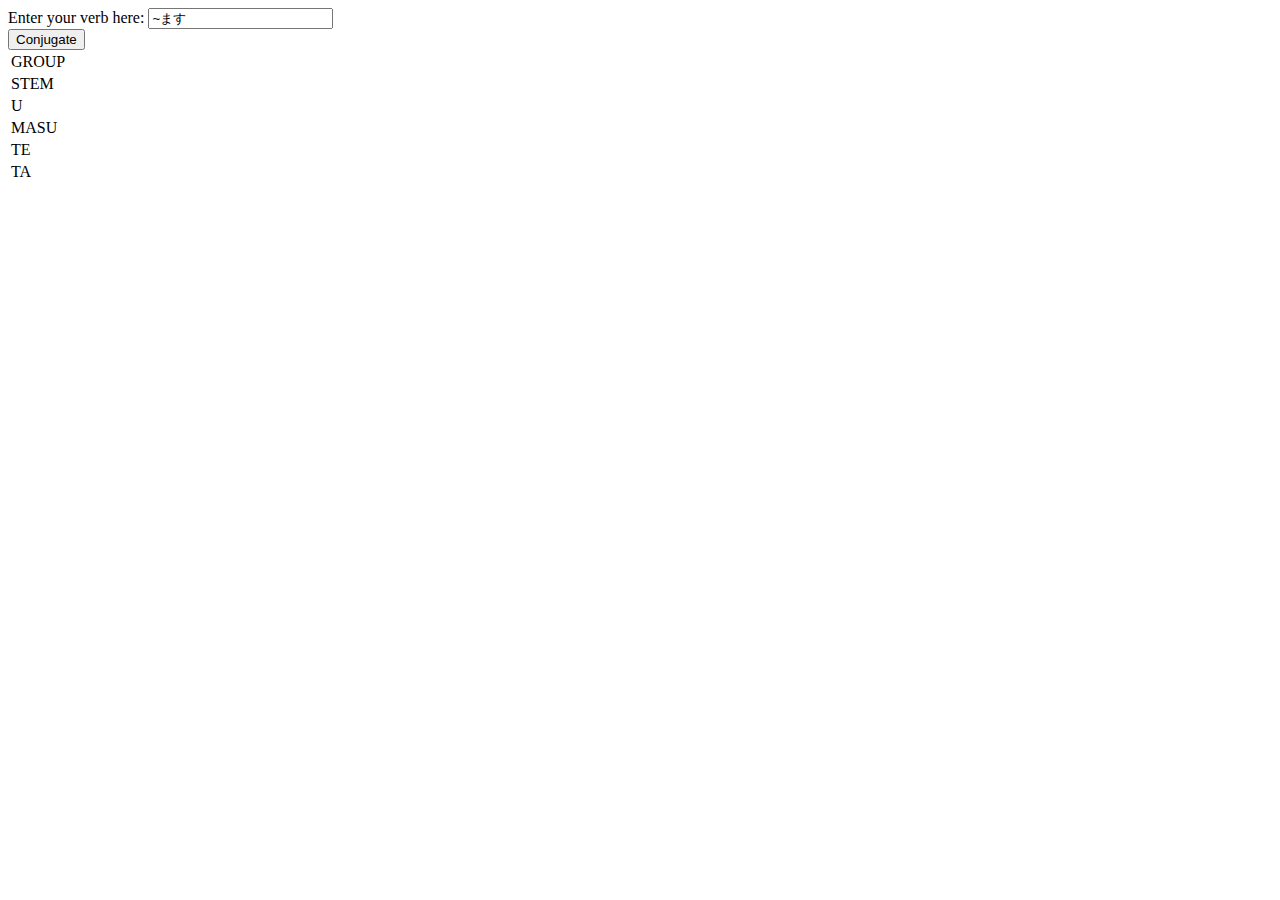
==== index.html @ f7c995e0 "rewrite" ====
<!DOCTYPE html>
<html>

<head>
    <meta charset="UTF-8">
    <script src="http://ajax.googleapis.com/ajax/libs/jquery/1.11.1/jquery.min.js"></script>
    <script type="text/javascript" src="script.js"></script>
    <title>Result</title>
</head>

<body>
    <form>
        Enter your verb here:
        <input type="text" id="enter" value="~ます"></input>
        <br>
        <input type="button" id="submit" value="Conjugate"></input>
    </form>
    <table>
        <tr>
            <td>GROUP</td>
            <td id="group"></td>
        </tr>
        <tr>
            <td>STEM</td>
            <td id="stem"></td>
        </tr>
        <tr>
            <td>U</td>
            <td id="u"></td>
        </tr>
        <tr>
            <td>MASU</td>
            <td id="masu"></td>
        </tr>
        <td>TE</td>
        <td id="te"></td>
        <tr>
            <td>TA</td>
            <td id="ta"></td>
        </tr>
    </table>
</body>

</html>
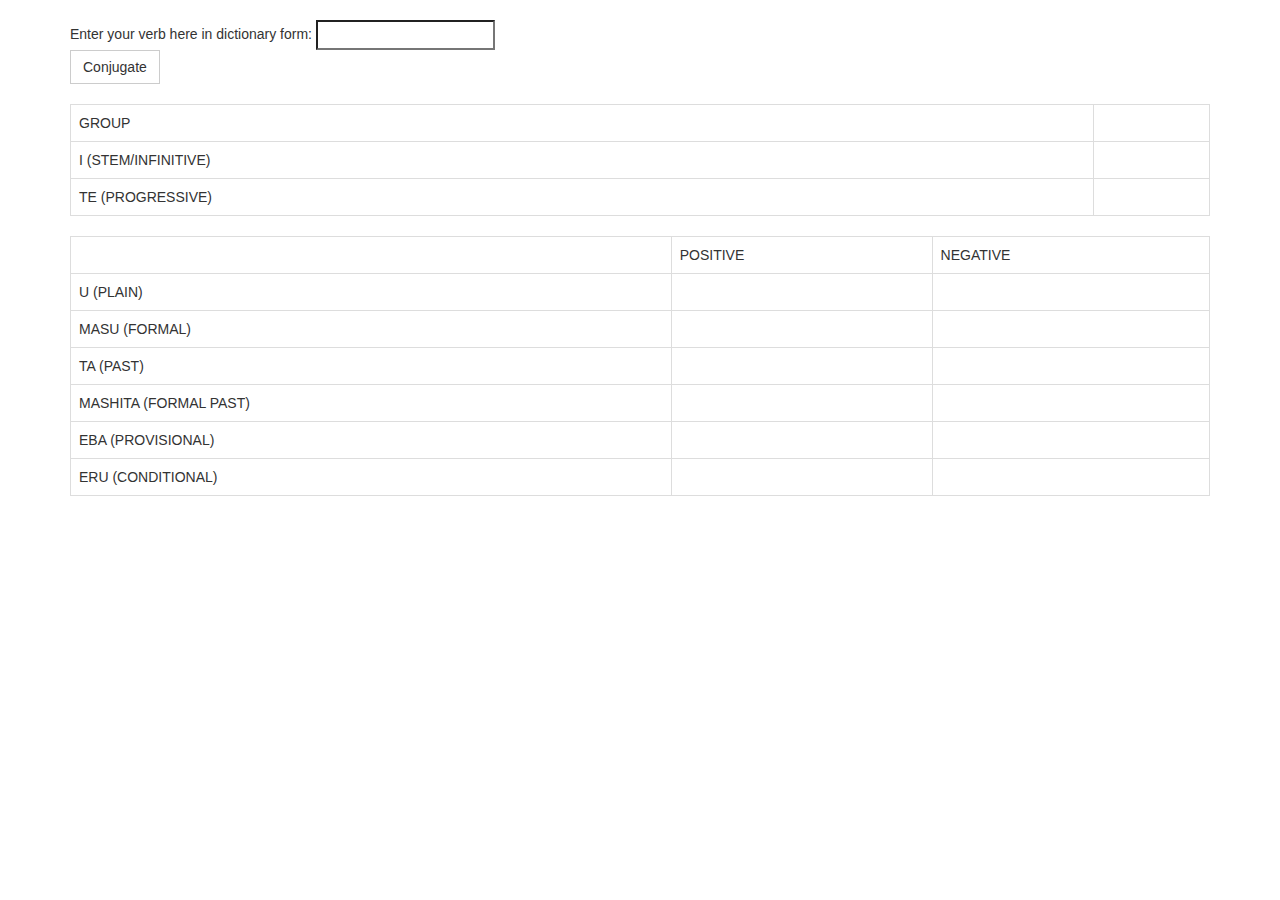
==== commit ed5a0b63: "bootstrap and column changes" ====
--- a/index.html
+++ b/index.html
@@ -3,42 +3,108 @@
 
 <head>
     <meta charset="UTF-8">
-    <script src="http://ajax.googleapis.com/ajax/libs/jquery/1.11.1/jquery.min.js"></script>
-    <script type="text/javascript" src="script.js"></script>
-    <title>Result</title>
+    <meta name="viewport" content="width=device-width, initial-scale=1">
+    <link rel="stylesheet" href="css/bootstrap.min.css" />
+    <link rel="stylesheet" href="css/bootstrap-flat.min.css" />
+    <link rel="stylesheet" href="css/bootstrap-flat-extras.min.css" />
+    <link rel="stylesheet" href="style.css" />
+    <title>Japanese Verb Conjugator</title>
 </head>
 
 <body>
-    <form>
-        Enter your verb here:
-        <input type="text" id="enter" value="~ます"></input>
-        <br>
-        <input type="button" id="submit" value="Conjugate"></input>
-    </form>
-    <table>
-        <tr>
-            <td>GROUP</td>
-            <td id="group"></td>
-        </tr>
-        <tr>
-            <td>STEM</td>
-            <td id="stem"></td>
-        </tr>
-        <tr>
-            <td>U</td>
-            <td id="u"></td>
-        </tr>
-        <tr>
-            <td>MASU</td>
-            <td id="masu"></td>
-        </tr>
-        <td>TE</td>
-        <td id="te"></td>
-        <tr>
-            <td>TA</td>
-            <td id="ta"></td>
-        </tr>
-    </table>
+
+    <div class="container">
+        <br/>
+        <form>
+            Enter your verb here in dictionary form:
+            <input type="text" class="input-sm" id="enter"></input>
+            <br/>
+            <input type="button" class="btn btn-default" id="submit" value="Conjugate"></input>
+        </form>
+        <br/>
+        <table class="table table-bordered" border="1px">
+            <tr>
+                <td colspan="2">GROUP</td>
+                <td colspan="2"><span id="group"></span>
+                </td>
+            </tr>
+            <tr>
+                <td colspan="2">I (STEM/INFINITIVE)</td>
+                <td colspan="2"><span id="i"></span>
+                </td>
+            </tr>
+            <tr>
+                <td colspan="2">TE (PROGRESSIVE)</td>
+                <td colspan="2"><span id="te"></span>
+                </td>
+            </tr>
+        </table>
+
+        <table class="table table-bordered" border="1px">
+
+
+            <tr>
+                <td></td>
+                <td>POSITIVE</td>
+                <td>NEGATIVE</td>
+            </tr>
+
+
+            <tr>
+                <td>U (PLAIN)</td>
+                <td><span id="u"></span>
+                </td>
+                <td><span id="nai"></span>
+                </td>
+            </tr>
+
+            <tr>
+                <td>MASU (FORMAL)</td>
+                <td><span id="masu"></span>
+                </td>
+                <td><span id="masen"></span>
+                </td>
+            </tr>
+
+            <tr>
+                <td>TA (PAST)</td>
+                <td><span id="ta"></span> 
+                </td>
+                <td colspan="2"><span id="nakatta"></span>
+                </td>
+            </tr>
+
+            <tr>
+                <td>MASHITA (FORMAL PAST)</td>
+                <td><span id="mashita"></span> 
+                </td>
+                <td colspan="2"><span id="masendeshita"></span>
+                </td>
+            </tr>
+
+
+            <tr>
+                <td>EBA (PROVISIONAL)</td>
+                <td><span id="eba"></span>
+                </td>
+                <td><span id="nakereba"></span>
+                </td>
+            </tr>
+
+            <tr>
+                <td>ERU (CONDITIONAL)</td>
+                <td><span id="eru"></span>
+                </td>
+                <td><span id="erunai"></span>
+                </td>
+            </tr>
+        </table>
+    </div>
+
+    <script data-main="scripts/main" src="scripts/require.js"></script>
+    <script type="text/javascript" src="scripts/jquery-2.1.1.min.js"></script>
+    <script src="js/bootstrap.js"></script>
+
 </body>
 
 </html>--- a/style.css
+++ b/style.css
@@ -0,0 +1,3 @@
+:lang(ja) {
+    font-family: "Hiragino Kaku Gothic Pro", "Meiryo UI", "ヒラギノ角ゴ Pro W3", "メイリオ", "Osaka", "MS PGothic", "ＭＳ Ｐゴシック", sans-serif;
+}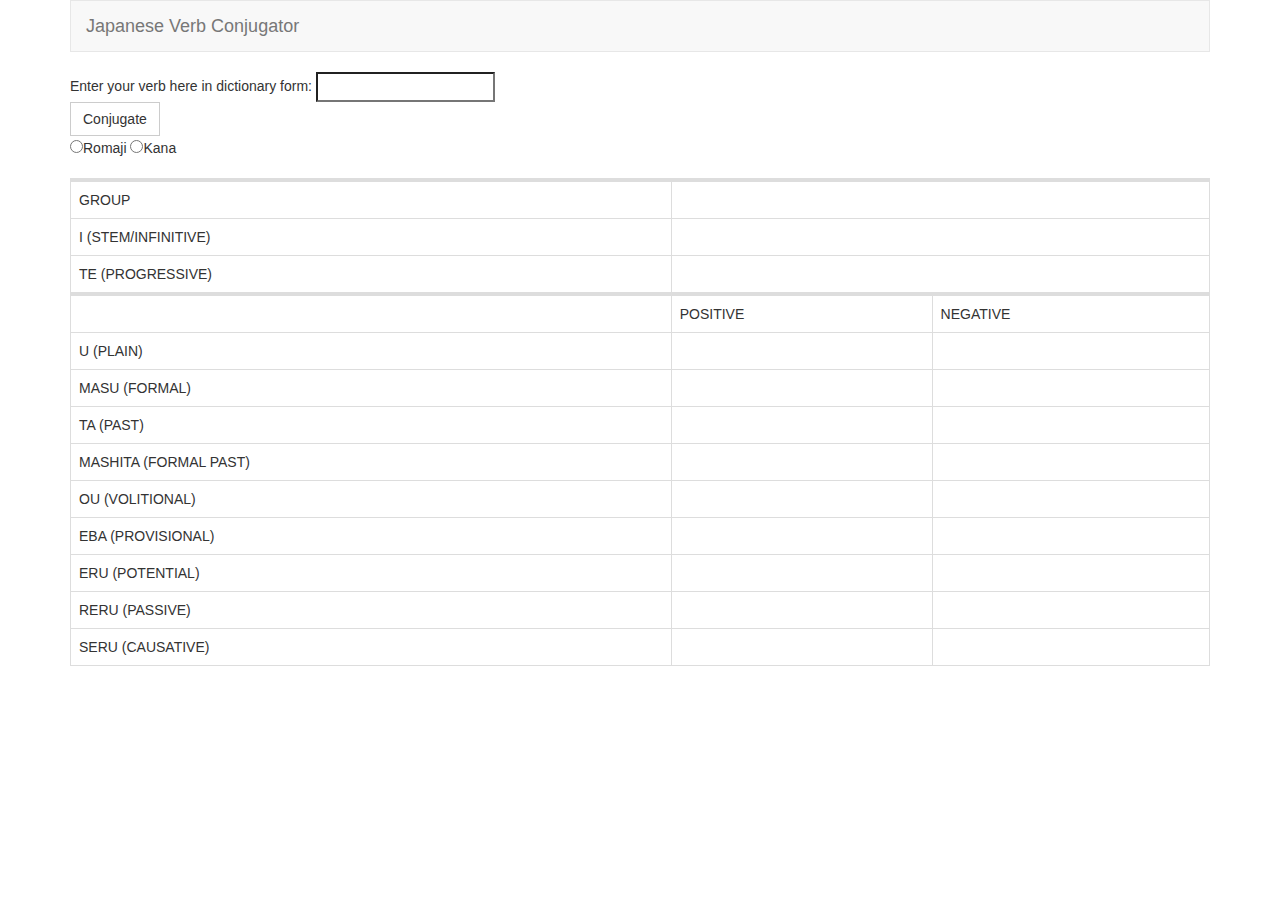
==== commit d366ee87: "new conjugate" ====
--- a/index.html
+++ b/index.html
@@ -7,43 +7,59 @@
     <link rel="stylesheet" href="css/bootstrap.min.css" />
     <link rel="stylesheet" href="css/bootstrap-flat.min.css" />
     <link rel="stylesheet" href="css/bootstrap-flat-extras.min.css" />
-    <link rel="stylesheet" href="style.css" />
+    <link rel="stylesheet" href="css/style.css" />
     <title>Japanese Verb Conjugator</title>
 </head>
 
 <body>
 
     <div class="container">
-        <br/>
+        <!-- Static navbar -->
+        <div class="navbar navbar-default" role="navigation">
+            <div class="container-fluid">
+                <div class="navbar-header">
+                    <button type="button" class="navbar-toggle" data-toggle="collapse" data-target=".navbar-collapse">
+                        <span class="sr-only">Toggle navigation</span>
+                        <span class="icon-bar"></span>
+                        <span class="icon-bar"></span>
+                        <span class="icon-bar"></span>
+                    </button>
+                    <a class="navbar-brand" href="#">Japanese Verb Conjugator</a>
+                </div>
+            </div>
+            <!--/.container-fluid -->
+        </div>
+
         <form>
             Enter your verb here in dictionary form:
             <input type="text" class="input-sm" id="enter"></input>
             <br/>
             <input type="button" class="btn btn-default" id="submit" value="Conjugate"></input>
+            <br/>
+            <input type="radio" value="male">Romaji
+            <input type="radio" value="female">Kana
         </form>
+
+
         <br/>
-        <table class="table table-bordered" border="1px">
-            <tr>
-                <td colspan="2">GROUP</td>
+        <table class="table table-bordered" wid border="1px">
+            <tr class="top">
+                <td colspan="1">GROUP</td>
                 <td colspan="2"><span id="group"></span>
                 </td>
             </tr>
             <tr>
-                <td colspan="2">I (STEM/INFINITIVE)</td>
+                <td colspan="1">I (STEM/INFINITIVE)</td>
                 <td colspan="2"><span id="i"></span>
                 </td>
             </tr>
             <tr>
-                <td colspan="2">TE (PROGRESSIVE)</td>
+                <td colspan="1">TE (PROGRESSIVE)</td>
                 <td colspan="2"><span id="te"></span>
                 </td>
             </tr>
-        </table>
 
-        <table class="table table-bordered" border="1px">
-
-
-            <tr>
+            <tr class="top">
                 <td></td>
                 <td>POSITIVE</td>
                 <td>NEGATIVE</td>
@@ -70,7 +86,7 @@
                 <td>TA (PAST)</td>
                 <td><span id="ta"></span> 
                 </td>
-                <td colspan="2"><span id="nakatta"></span>
+                <td><span id="nakatta"></span>
                 </td>
             </tr>
 
@@ -78,10 +94,17 @@
                 <td>MASHITA (FORMAL PAST)</td>
                 <td><span id="mashita"></span> 
                 </td>
-                <td colspan="2"><span id="masendeshita"></span>
+                <td><span id="masendeshita"></span>
                 </td>
             </tr>
 
+            <tr>
+                <td>OU (VOLITIONAL)</td>
+                <td><span id="ou"></span>
+                </td>
+                <td><span id="naidarou"></span>
+                </td>
+            </tr>
 
             <tr>
                 <td>EBA (PROVISIONAL)</td>
@@ -92,17 +115,36 @@
             </tr>
 
             <tr>
-                <td>ERU (CONDITIONAL)</td>
+                <td>ERU (POTENTIAL)</td>
                 <td><span id="eru"></span>
                 </td>
                 <td><span id="erunai"></span>
                 </td>
             </tr>
+
+            <tr>
+                <td>RERU (PASSIVE)</td>
+                <td><span id="reru"></span>
+                </td>
+                <td><span id="rerunai"></span>
+                </td>
+            </tr>
+
+            <tr>
+                <td>SERU (CAUSATIVE)</td>
+                <td><span id="seru"></span>
+                </td>
+                <td><span id="serunai"></span>
+                </td>
+            </tr>
+
+
+
         </table>
     </div>
 
-    <script data-main="scripts/main" src="scripts/require.js"></script>
-    <script type="text/javascript" src="scripts/jquery-2.1.1.min.js"></script>
+    <script data-main="js/main" src="js/require.js"></script>
+    <script src="js/jquery-2.1.1.min.js"></script>
     <script src="js/bootstrap.js"></script>
 
 </body>
--- a/css/style.css
+++ b/css/style.css
@@ -0,0 +1,12 @@
+:lang(ja) {
+    font-family: "Hiragino Kaku Gothic Pro", "Meiryo UI", "ヒラギノ角ゴ Pro W3", "メイリオ", "Osaka", "MS PGothic", "ＭＳ Ｐゴシック", sans-serif;
+}
+.top {
+    border-top: 4px solid #ddd;
+}
+#submit:hover {
+    background-color: #ddd;
+}
+#submit:active {
+    background-color: #3276b1;
+}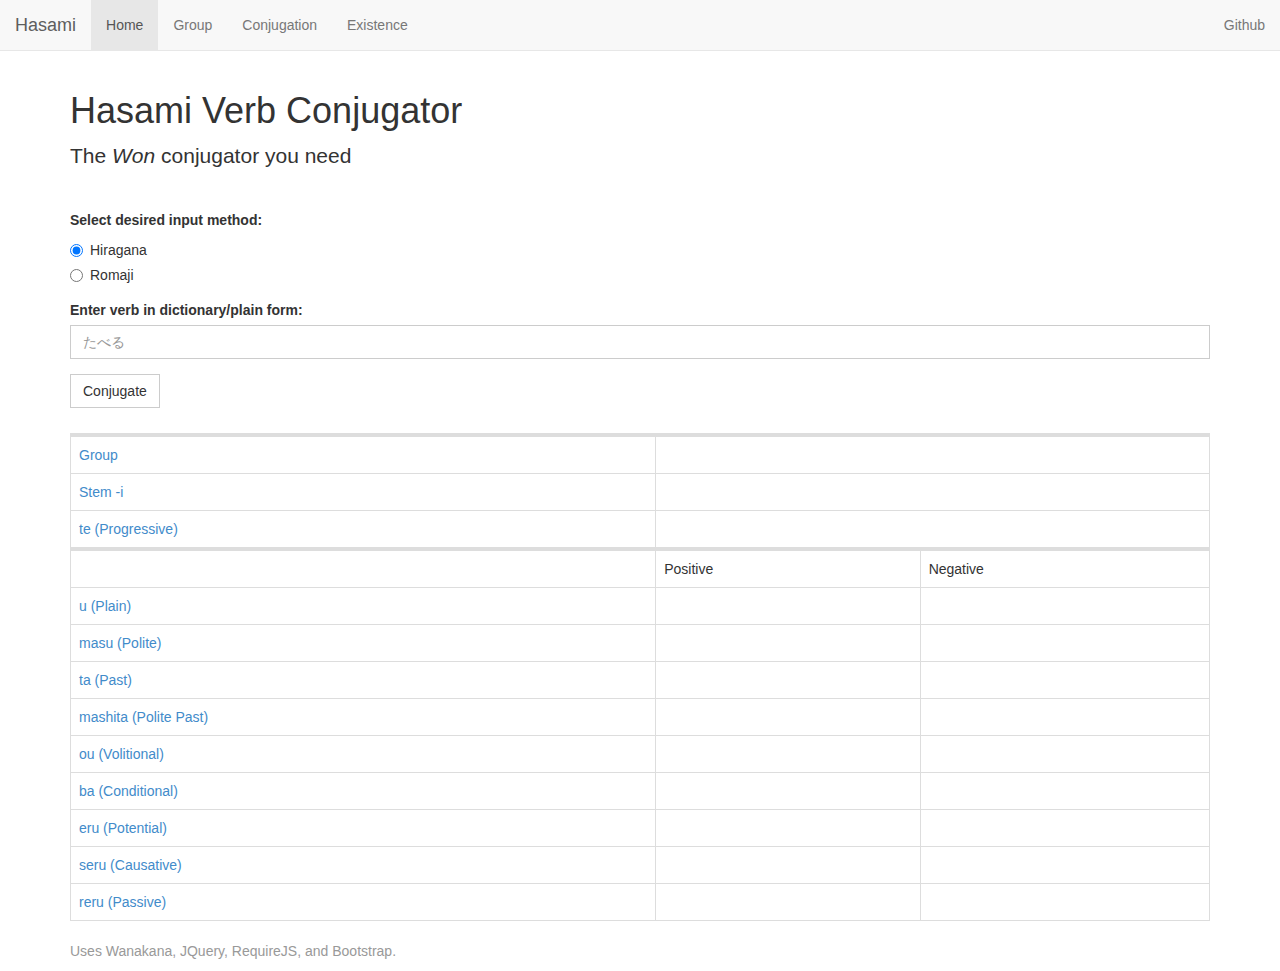
==== commit 5cbdf82e: "stat" ====
--- a/index.html
+++ b/index.html
@@ -13,140 +13,223 @@
 
 <body>
 
+    <!-- Static navbar -->
+    <div class="navbar navbar-default navbar-static-top" role="navigation">
+        <div class="container-fluid">
+            <div class="navbar-header">
+                <button type="button" class="navbar-toggle" data-toggle="collapse" data-target=".navbar-collapse">
+                    <span class="sr-only">Toggle navigation</span>
+                    <span class="icon-bar"></span>
+                    <span class="icon-bar"></span>
+                    <span class="icon-bar"></span>
+                </button>
+                <a class="navbar-brand" href="#">Hasami</a>
+            </div>
+            <div class="navbar-collapse collapse">
+                <ul class="nav navbar-nav">
+                    <li class="active"><a href="index.html">Home</a>
+                    </li>
+                    <li><a href="group.html">Group</a>
+                    </li>
+                    <li><a href="conjugation.html">Conjugation</a>
+                    </li>
+                    <li><a href="existence.html">Existence</a>
+                    </li>
+                </ul>
+                <ul class="nav navbar-nav navbar-right">
+                    <li><a href="https://github.com/cardboardtheory/hasami">Github</a>
+                    </li>
+                </ul>
+            </div>
+            <!--/.nav-collapse -->
+        </div>
+    </div>
+
+    <div class="bs-masthead">
+        <div class="container">
+            <h1>Hasami Verb Conjugator</h1>
+            <p class="lead">The <em>Won</em> conjugator you need</p>
+        </div>
+    </div>
+    <br/>
+
     <div class="container">
-        <!-- Static navbar -->
-        <div class="navbar navbar-default" role="navigation">
-            <div class="container-fluid">
-                <div class="navbar-header">
-                    <button type="button" class="navbar-toggle" data-toggle="collapse" data-target=".navbar-collapse">
-                        <span class="sr-only">Toggle navigation</span>
-                        <span class="icon-bar"></span>
-                        <span class="icon-bar"></span>
-                        <span class="icon-bar"></span>
-                    </button>
-                    <a class="navbar-brand" href="#">Japanese Verb Conjugator</a>
-                </div>
-            </div>
-            <!--/.container-fluid -->
-        </div>
-
-        <form>
-            Enter your verb here in dictionary form:
-            <input type="text" class="input-sm" id="enter"></input>
-            <br/>
-            <input type="button" class="btn btn-default" id="submit" value="Conjugate"></input>
-            <br/>
-            <input type="radio" value="male">Romaji
-            <input type="radio" value="female">Kana
-        </form>
-
-
+        <label>
+            Select desired input method:
+            <div class="radio">
+                <label>
+                    <input type="radio" name="input-method" value="Hiragana" checked />Hiragana
+                </label>
+            </div>
+            <div class="radio">
+                <label>
+                    <input type="radio" name="input-method" value="Romaji" />Romaji
+                </label>
+            </div>
+        </label>
+        <div class="form-group">
+            <label for="input">Enter verb in dictionary/plain form:</label>
+            <input type="text" class="form-control" id="input" placeholder="たべる">
+        </div>
+        <label>
+            <input type="button" class="btn btn-default" id="conjugate" value="Conjugate"></input>
+        </label>
+
+    </div>
+
+    <div class="container">
+        <div id="callout">
+        </div>
+    </div>
+
+    <div id="table" class="container">
         <br/>
         <table class="table table-bordered" wid border="1px">
             <tr class="top">
-                <td colspan="1">GROUP</td>
-                <td colspan="2"><span id="group"></span>
-                </td>
-            </tr>
-            <tr>
-                <td colspan="1">I (STEM/INFINITIVE)</td>
-                <td colspan="2"><span id="i"></span>
-                </td>
-            </tr>
-            <tr>
-                <td colspan="1">TE (PROGRESSIVE)</td>
-                <td colspan="2"><span id="te"></span>
+                <td colspan="1"> <a href="group.html">Group</a>
+                </td>
+                <td colspan="2">
+                    <div id="group"></div>
+                </td>
+            </tr>
+            <tr>
+                <td colspan="1"><a href="conjugation.html#i">Stem -i</a>
+                </td>
+                <td colspan="2">
+                    <div id="i"></div>
+                </td>
+            </tr>
+            <tr>
+                <td colspan="1"><a href="conjugation.html#te">te (Progressive)</a>
+                </td>
+                <td colspan="2">
+                    <div id="te"></div>
                 </td>
             </tr>
 
             <tr class="top">
                 <td></td>
-                <td>POSITIVE</td>
-                <td>NEGATIVE</td>
-            </tr>
-
-
-            <tr>
-                <td>U (PLAIN)</td>
-                <td><span id="u"></span>
-                </td>
-                <td><span id="nai"></span>
-                </td>
-            </tr>
-
-            <tr>
-                <td>MASU (FORMAL)</td>
-                <td><span id="masu"></span>
-                </td>
-                <td><span id="masen"></span>
-                </td>
-            </tr>
-
-            <tr>
-                <td>TA (PAST)</td>
-                <td><span id="ta"></span> 
-                </td>
-                <td><span id="nakatta"></span>
-                </td>
-            </tr>
-
-            <tr>
-                <td>MASHITA (FORMAL PAST)</td>
-                <td><span id="mashita"></span> 
-                </td>
-                <td><span id="masendeshita"></span>
-                </td>
-            </tr>
-
-            <tr>
-                <td>OU (VOLITIONAL)</td>
-                <td><span id="ou"></span>
-                </td>
-                <td><span id="naidarou"></span>
-                </td>
-            </tr>
-
-            <tr>
-                <td>EBA (PROVISIONAL)</td>
-                <td><span id="eba"></span>
-                </td>
-                <td><span id="nakereba"></span>
-                </td>
-            </tr>
-
-            <tr>
-                <td>ERU (POTENTIAL)</td>
-                <td><span id="eru"></span>
-                </td>
-                <td><span id="erunai"></span>
-                </td>
-            </tr>
-
-            <tr>
-                <td>RERU (PASSIVE)</td>
-                <td><span id="reru"></span>
-                </td>
-                <td><span id="rerunai"></span>
-                </td>
-            </tr>
-
-            <tr>
-                <td>SERU (CAUSATIVE)</td>
-                <td><span id="seru"></span>
-                </td>
-                <td><span id="serunai"></span>
-                </td>
-            </tr>
-
-
+                <td>Positive</td>
+                <td>Negative</td>
+            </tr>
+
+
+            <tr>
+                <td>
+                    <a href="conjugation.html#u">u (Plain)</a>
+                </td>
+                <td>
+                    <div id="u"></div>
+                </td>
+                <td>
+                    <div id="nai"></div>
+                </td>
+            </tr>
+
+            <tr>
+                <td><a href="conjugation.html#masu">masu (Polite)</a>
+
+                </td>
+                <td>
+                    <div id="masu"></div>
+                </td>
+                <td>
+                    <div id="masen"></div>
+                </td>
+            </tr>
+
+            <tr>
+                <td><a href="conjugation.html#ta">ta (Past)</a>
+
+                </td>
+                <td>
+                    <div id="ta"></div>
+                </td>
+                <td>
+                    <div id="nakatta"></div>
+                </td>
+            </tr>
+
+            <tr>
+                <td><a href="conjugation.html#mashita">mashita (Polite Past)</a>
+
+                </td>
+                <td>
+                    <div id="mashita">
+                    </div>
+                </td>
+                <td>
+                    <div id="masendeshita"></div>
+                </td>
+            </tr>
+
+            <tr>
+                <td><a href="conjugation.html#ou">ou (Volitional)
+                </td>
+                <td>
+                    <div id="ou"></div>
+                </td>
+                <td>
+                    <div id="naidarou"></div>
+                </td>
+            </tr>
+
+            <tr>
+                <td><a href="conjugation.html#ba">ba (Conditional)
+
+                </td>
+                <td>
+                    <div id="eba"></div>
+                </td>
+                <td>
+                    <div id="nakereba"></div>
+                </td>
+            </tr>
+
+            <tr>
+                <td><a href="conjugation.html#eru">eru (Potential)
+
+                </td>
+                <td>
+                    <div id="eru"></div>
+                </td>
+                <td>
+                    <div id="erunai"></div>
+                </td>
+            </tr>
+
+            <tr>
+                <td><a href="conjugation.html#seru">seru (Causative)</td>
+                <td>
+                    <div id="seru"></div>
+                </td>
+                <td>
+                    <div id="serunai"></div>
+                </td>
+            </tr>
+
+            <tr>
+                <td><a href="conjugation.html#reru">reru (Passive)
+
+                </td>
+                <td>
+                    <div id="reru"></div>
+                </td>
+                <td>
+                    <div id="rerunai"></div>
+                </td>
+            </tr>
 
         </table>
     </div>
 
+    <div class="footer">
+        <div class="container">
+            <p class="text-muted">Uses Wanakana, JQuery, RequireJS, and Bootstrap.</p>
+        </div>
+    </div>
+
     <script data-main="js/main" src="js/require.js"></script>
-    <script src="js/jquery-2.1.1.min.js"></script>
-    <script src="js/bootstrap.js"></script>
-
 </body>
 
-</html>+</html>
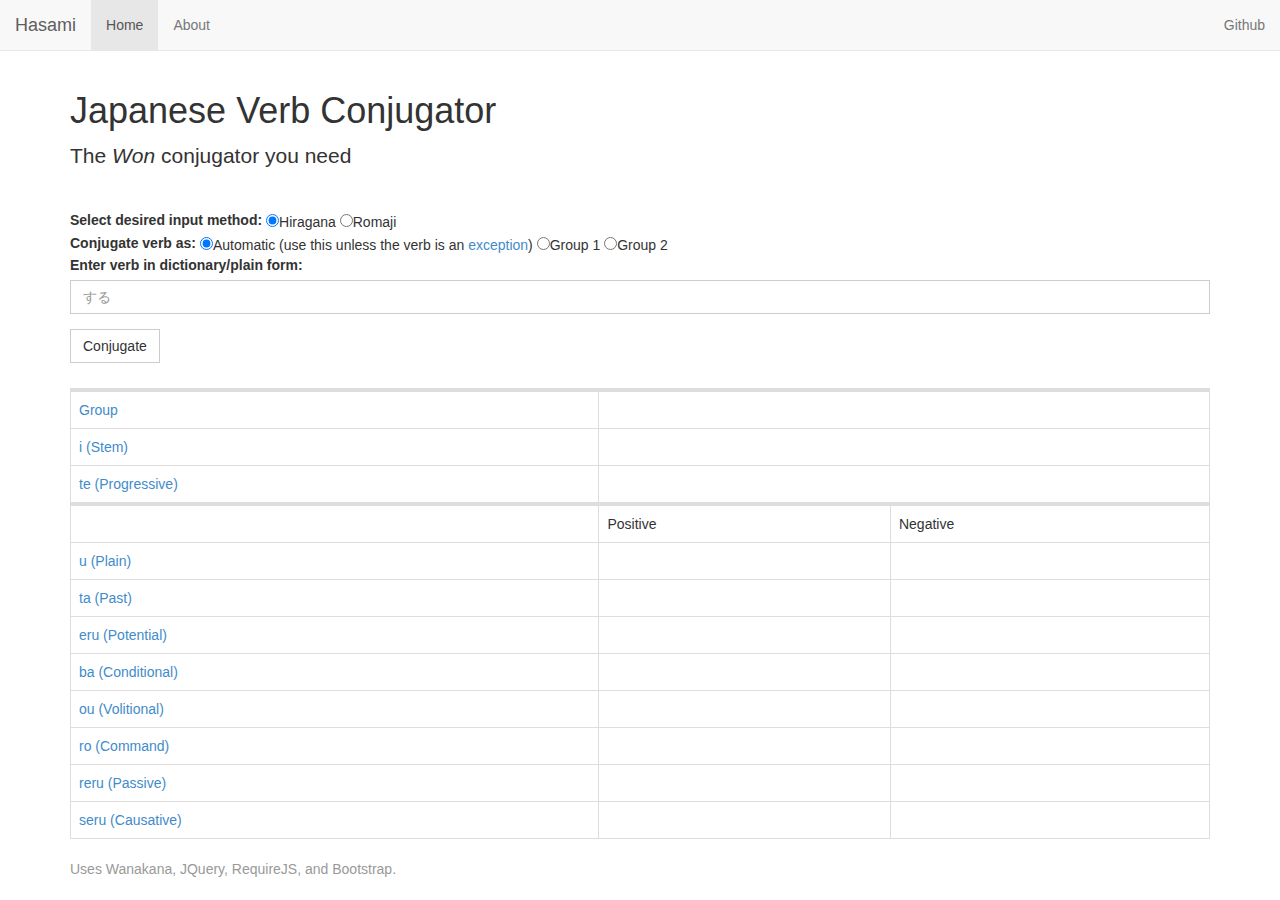
==== commit ed3e0f65: "refactoring and overhaul, added command form" ====
--- a/index.html
+++ b/index.html
@@ -8,7 +8,7 @@
     <link rel="stylesheet" href="css/bootstrap-flat.min.css" />
     <link rel="stylesheet" href="css/bootstrap-flat-extras.min.css" />
     <link rel="stylesheet" href="css/style.css" />
-    <title>Japanese Verb Conjugator</title>
+    <title>Hasami | Japanese Verb Conjugator</title>
 </head>
 
 <body>
@@ -29,15 +29,11 @@
                 <ul class="nav navbar-nav">
                     <li class="active"><a href="index.html">Home</a>
                     </li>
-                    <li><a href="group.html">Group</a>
-                    </li>
-                    <li><a href="conjugation.html">Conjugation</a>
-                    </li>
-                    <li><a href="existence.html">Existence</a>
+                    <li><a href="about.html">About</a>
                     </li>
                 </ul>
                 <ul class="nav navbar-nav navbar-right">
-                    <li><a href="https://github.com/cardboardtheory/hasami">Github</a>
+                    <li><a href="https://github.com/zoutachi/hasami">Github</a>
                     </li>
                 </ul>
             </div>
@@ -47,29 +43,53 @@
 
     <div class="bs-masthead">
         <div class="container">
-            <h1>Hasami Verb Conjugator</h1>
+            <h1>Japanese Verb Conjugator</h1>
             <p class="lead">The <em>Won</em> conjugator you need</p>
         </div>
     </div>
     <br/>
 
     <div class="container">
-        <label>
-            Select desired input method:
-            <div class="radio">
-                <label>
-                    <input type="radio" name="input-method" value="Hiragana" checked />Hiragana
-                </label>
-            </div>
-            <div class="radio">
-                <label>
-                    <input type="radio" name="input-method" value="Romaji" />Romaji
-                </label>
-            </div>
-        </label>
+        <div class="form-inline">
+            <label class="control-label">
+                Select desired input method:
+                <div class="radio">
+                    <label>
+                        <input type="radio" name="input-method" value="Hiragana" checked />Hiragana
+                    </label>
+                </div>
+                <div class="radio">
+                    <label>
+                        <input type="radio" name="input-method" value="Romaji" />Romaji
+                    </label>
+                </div>
+            </label>
+        </div>
+
+        <div class="form-inline">
+            <label class="control-label">
+                Conjugate verb as:
+                <div class="radio">
+                    <label>
+                        <input type="radio" name="verb-group" value="Automatic" checked />Automatic (use this unless the verb is an <a href="http://en.wikipedia.org/wiki/Japanese_irregular_verbs#Regular_but_unusual">exception</a>)
+                    </label>
+                </div>
+                <div class="radio">
+                    <label>
+                        <input type="radio" name="verb-group" value="Group 1" />Group 1
+                    </label>
+                </div>
+                <div class="radio">
+                    <label>
+                        <input type="radio" name="verb-group" value="Group 2">Group 2
+                    </label>
+                </div>
+            </label>
+        </div>
+
         <div class="form-group">
             <label for="input">Enter verb in dictionary/plain form:</label>
-            <input type="text" class="form-control" id="input" placeholder="たべる">
+            <input type="text" class="form-control" id="input" placeholder="する">
         </div>
         <label>
             <input type="button" class="btn btn-default" id="conjugate" value="Conjugate"></input>
@@ -86,21 +106,21 @@
         <br/>
         <table class="table table-bordered" wid border="1px">
             <tr class="top">
-                <td colspan="1"> <a href="group.html">Group</a>
+                <td colspan="1"> <a href="http://www.guidetojapanese.org/learn/grammar/verbs#page-title">Group</a>
                 </td>
                 <td colspan="2">
                     <div id="group"></div>
                 </td>
             </tr>
             <tr>
-                <td colspan="1"><a href="conjugation.html#i">Stem -i</a>
+                <td colspan="1"><a href="http://www.guidetojapanese.org/learn/grammar/polite#part2">i (Stem)</a>
                 </td>
                 <td colspan="2">
-                    <div id="i"></div>
-                </td>
-            </tr>
-            <tr>
-                <td colspan="1"><a href="conjugation.html#te">te (Progressive)</a>
+                    <div id="stem"></div>
+                </td>
+            </tr>
+            <tr>
+                <td colspan="1"><a href="http://www.guidetojapanese.org/learn/complete/progressive_tense#page-title">te (Progressive)</a>
                 </td>
                 <td colspan="2">
                     <div id="te"></div>
@@ -113,110 +133,95 @@
                 <td>Negative</td>
             </tr>
 
-
-            <tr>
-                <td>
-                    <a href="conjugation.html#u">u (Plain)</a>
-                </td>
-                <td>
-                    <div id="u"></div>
-                </td>
-                <td>
-                    <div id="nai"></div>
-                </td>
-            </tr>
-
-            <tr>
-                <td><a href="conjugation.html#masu">masu (Polite)</a>
-
-                </td>
-                <td>
-                    <div id="masu"></div>
-                </td>
-                <td>
-                    <div id="masen"></div>
-                </td>
-            </tr>
-
-            <tr>
-                <td><a href="conjugation.html#ta">ta (Past)</a>
-
-                </td>
-                <td>
-                    <div id="ta"></div>
-                </td>
-                <td>
-                    <div id="nakatta"></div>
-                </td>
-            </tr>
-
-            <tr>
-                <td><a href="conjugation.html#mashita">mashita (Polite Past)</a>
-
-                </td>
-                <td>
-                    <div id="mashita">
-                    </div>
-                </td>
-                <td>
-                    <div id="masendeshita"></div>
-                </td>
-            </tr>
-
-            <tr>
-                <td><a href="conjugation.html#ou">ou (Volitional)
-                </td>
-                <td>
-                    <div id="ou"></div>
-                </td>
-                <td>
-                    <div id="naidarou"></div>
-                </td>
-            </tr>
-
-            <tr>
-                <td><a href="conjugation.html#ba">ba (Conditional)
-
-                </td>
-                <td>
-                    <div id="eba"></div>
-                </td>
-                <td>
-                    <div id="nakereba"></div>
-                </td>
-            </tr>
-
-            <tr>
-                <td><a href="conjugation.html#eru">eru (Potential)
-
-                </td>
-                <td>
-                    <div id="eru"></div>
-                </td>
-                <td>
-                    <div id="erunai"></div>
-                </td>
-            </tr>
-
-            <tr>
-                <td><a href="conjugation.html#seru">seru (Causative)</td>
-                <td>
-                    <div id="seru"></div>
-                </td>
-                <td>
-                    <div id="serunai"></div>
-                </td>
-            </tr>
-
-            <tr>
-                <td><a href="conjugation.html#reru">reru (Passive)
-
-                </td>
-                <td>
-                    <div id="reru"></div>
-                </td>
-                <td>
-                    <div id="rerunai"></div>
+            <tr>
+                <td>
+                    <a href="http://www.guidetojapanese.org/learn/complete/verbs#page-title">u (Plain)</a>
+                </td>
+                <td>
+                    <div id="plain"></div>
+                </td>
+                <td>
+                    <div id="plainN"></div>
+                </td>
+            </tr>
+
+
+            <tr>
+                <td><a href="http://www.guidetojapanese.org/learn/grammar/past_tense#part2">ta (Past)</a>
+
+                </td>
+                <td>
+                    <div id="past"></div>
+                </td>
+                <td>
+                    <div id="pastN"></div>
+                </td>
+            </tr>
+
+            <tr>
+                <td><a href="http://www.guidetojapanese.org/learn/grammar/potential#part2">eru (Potential)
+
+                </td>
+                <td>
+                    <div id="potential"></div>
+                </td>
+                <td>
+                    <div id="potentialN"></div>
+                </td>
+            </tr>
+            
+            <tr>
+                <td><a href="http://www.guidetojapanese.org/learn/grammar/conditionals#part4">ba (Conditional)
+
+                </td>
+                <td>
+                    <div id="conditional"></div>
+                </td>
+                <td>
+                    <div id="conditionalN"></div>
+                </td>
+            </tr>
+
+            <tr>
+                <td><a href="http://www.guidetojapanese.org/learn/complete/desire_volition#page-title">ou (Volitional)
+                </td>
+                <td>
+                    <div id="volitional"></div>
+                </td>
+                <td>
+                    <div id="volitionalN"></div>
+                </td>
+            </tr>
+
+            <tr>
+                <td><a href="http://www.guidetojapanese.org/learn/grammar/requests#part5">ro (Command)                  </td>
+                <td>
+                    <div id="command"></div>
+                </td>
+                <td>
+                    <div id="commandN"></div>
+                </td>
+            </tr>
+
+            <tr>
+                <td><a href="http://www.guidetojapanese.org/learn/grammar/causepass#part3">reru (Passive)
+
+                </td>
+                <td>
+                    <div id="passive"></div>
+                </td>
+                <td>
+                    <div id="passiveN"></div>
+                </td>
+            </tr>
+            
+            <tr>
+                <td><a href="http://www.guidetojapanese.org/learn/grammar/causepass#part2">seru (Causative)</td>
+                <td>
+                    <div id="causative"></div>
+                </td>
+                <td>
+                    <div id="causativeN"></div>
                 </td>
             </tr>
 
@@ -232,4 +237,4 @@
     <script data-main="js/main" src="js/require.js"></script>
 </body>
 
-</html>
+</html>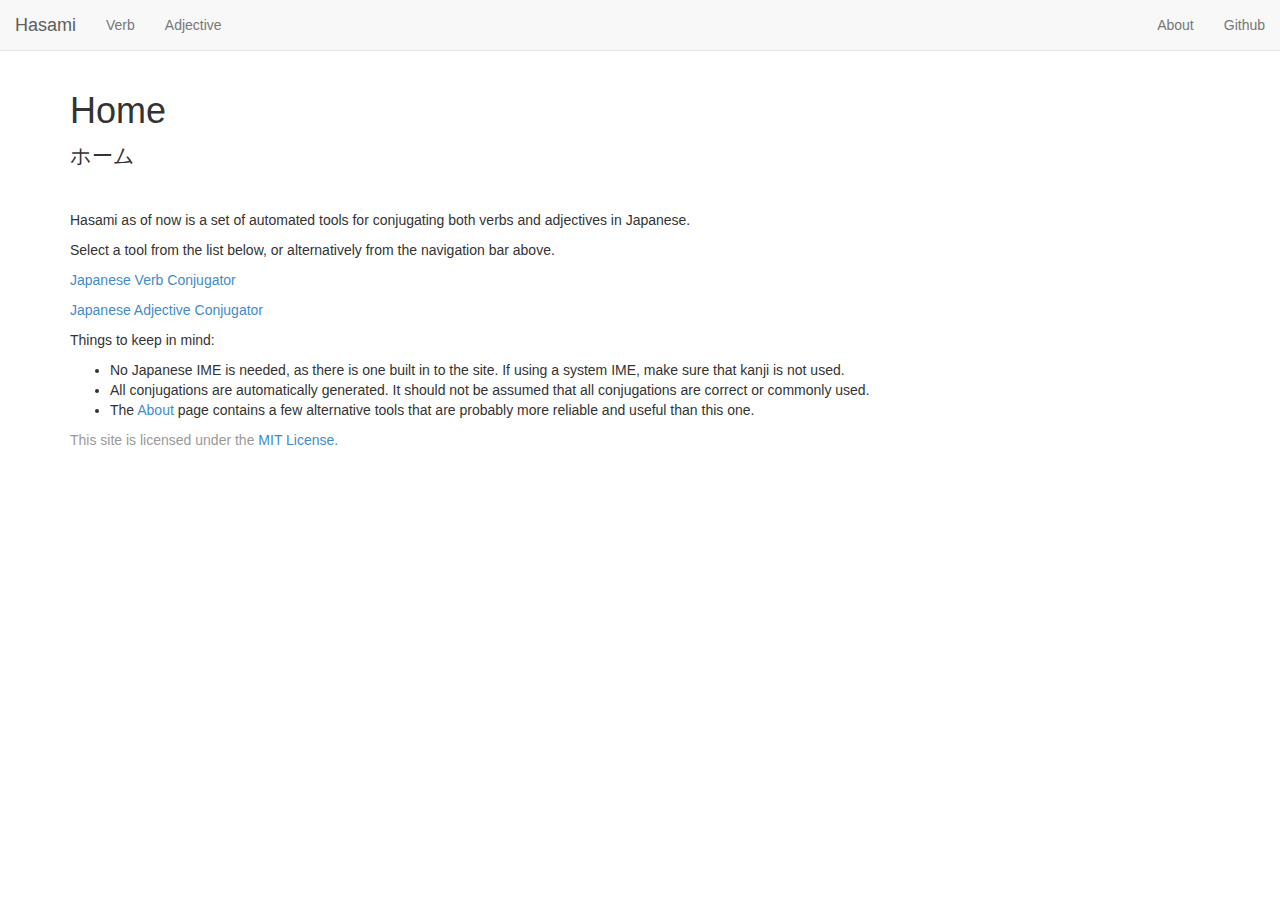
==== commit a5a28313: "updated license to MIT" ====
--- a/index.html
+++ b/index.html
@@ -7,8 +7,8 @@
     <link rel="stylesheet" href="css/bootstrap.min.css" />
     <link rel="stylesheet" href="css/bootstrap-flat.min.css" />
     <link rel="stylesheet" href="css/bootstrap-flat-extras.min.css" />
-    <link rel="stylesheet" href="css/style.css" />
-    <title>Hasami | Japanese Verb Conjugator</title>
+    <link rel="stylesheet" href="css/bootstrap-extensions.css" />
+    <title>Hasami</title>
 </head>
 
 <body>
@@ -23,16 +23,18 @@
                     <span class="icon-bar"></span>
                     <span class="icon-bar"></span>
                 </button>
-                <a class="navbar-brand" href="#">Hasami</a>
+                <a class="navbar-brand" href="index.html">Hasami</a>
             </div>
-            <div class="navbar-collapse collapse">
+            <div class="collapse navbar-collapse">
                 <ul class="nav navbar-nav">
-                    <li class="active"><a href="index.html">Home</a>
+                    <li><a href="verb.html">Verb</a>
                     </li>
-                    <li><a href="about.html">About</a>
+                    <li><a href="adjective.html">Adjective</a>
                     </li>
                 </ul>
                 <ul class="nav navbar-nav navbar-right">
+                    <li><a href="about.html">About</a>
+                    </li>
                     <li><a href="https://github.com/zoutachi/hasami">Github</a>
                     </li>
                 </ul>
@@ -43,198 +45,34 @@
 
     <div class="bs-masthead">
         <div class="container">
-            <h1>Japanese Verb Conjugator</h1>
-            <p class="lead">The <em>Won</em> conjugator you need</p>
+            <h1>Home</h1>
+            <p class="lead">ホーム</p>
         </div>
     </div>
     <br/>
-
     <div class="container">
-        <div class="form-inline">
-            <label class="control-label">
-                Select desired input method:
-                <div class="radio">
-                    <label>
-                        <input type="radio" name="input-method" value="Hiragana" checked />Hiragana
-                    </label>
-                </div>
-                <div class="radio">
-                    <label>
-                        <input type="radio" name="input-method" value="Romaji" />Romaji
-                    </label>
-                </div>
-            </label>
-        </div>
-
-        <div class="form-inline">
-            <label class="control-label">
-                Conjugate verb as:
-                <div class="radio">
-                    <label>
-                        <input type="radio" name="verb-group" value="Automatic" checked />Automatic (use this unless the verb is an <a href="http://en.wikipedia.org/wiki/Japanese_irregular_verbs#Regular_but_unusual">exception</a>)
-                    </label>
-                </div>
-                <div class="radio">
-                    <label>
-                        <input type="radio" name="verb-group" value="Group 1" />Group 1
-                    </label>
-                </div>
-                <div class="radio">
-                    <label>
-                        <input type="radio" name="verb-group" value="Group 2">Group 2
-                    </label>
-                </div>
-            </label>
-        </div>
-
-        <div class="form-group">
-            <label for="input">Enter verb in dictionary/plain form:</label>
-            <input type="text" class="form-control" id="input" placeholder="する">
-        </div>
-        <label>
-            <input type="button" class="btn btn-default" id="conjugate" value="Conjugate"></input>
-        </label>
-
-    </div>
-
-    <div class="container">
-        <div id="callout">
-        </div>
-    </div>
-
-    <div id="table" class="container">
-        <br/>
-        <table class="table table-bordered" wid border="1px">
-            <tr class="top">
-                <td colspan="1"> <a href="http://www.guidetojapanese.org/learn/grammar/verbs#page-title">Group</a>
-                </td>
-                <td colspan="2">
-                    <div id="group"></div>
-                </td>
-            </tr>
-            <tr>
-                <td colspan="1"><a href="http://www.guidetojapanese.org/learn/grammar/polite#part2">i (Stem)</a>
-                </td>
-                <td colspan="2">
-                    <div id="stem"></div>
-                </td>
-            </tr>
-            <tr>
-                <td colspan="1"><a href="http://www.guidetojapanese.org/learn/complete/progressive_tense#page-title">te (Progressive)</a>
-                </td>
-                <td colspan="2">
-                    <div id="te"></div>
-                </td>
-            </tr>
-
-            <tr class="top">
-                <td></td>
-                <td>Positive</td>
-                <td>Negative</td>
-            </tr>
-
-            <tr>
-                <td>
-                    <a href="http://www.guidetojapanese.org/learn/complete/verbs#page-title">u (Plain)</a>
-                </td>
-                <td>
-                    <div id="plain"></div>
-                </td>
-                <td>
-                    <div id="plainN"></div>
-                </td>
-            </tr>
-
-
-            <tr>
-                <td><a href="http://www.guidetojapanese.org/learn/grammar/past_tense#part2">ta (Past)</a>
-
-                </td>
-                <td>
-                    <div id="past"></div>
-                </td>
-                <td>
-                    <div id="pastN"></div>
-                </td>
-            </tr>
-
-            <tr>
-                <td><a href="http://www.guidetojapanese.org/learn/grammar/potential#part2">eru (Potential)
-
-                </td>
-                <td>
-                    <div id="potential"></div>
-                </td>
-                <td>
-                    <div id="potentialN"></div>
-                </td>
-            </tr>
-            
-            <tr>
-                <td><a href="http://www.guidetojapanese.org/learn/grammar/conditionals#part4">ba (Conditional)
-
-                </td>
-                <td>
-                    <div id="conditional"></div>
-                </td>
-                <td>
-                    <div id="conditionalN"></div>
-                </td>
-            </tr>
-
-            <tr>
-                <td><a href="http://www.guidetojapanese.org/learn/complete/desire_volition#page-title">ou (Volitional)
-                </td>
-                <td>
-                    <div id="volitional"></div>
-                </td>
-                <td>
-                    <div id="volitionalN"></div>
-                </td>
-            </tr>
-
-            <tr>
-                <td><a href="http://www.guidetojapanese.org/learn/grammar/requests#part5">ro (Command)                  </td>
-                <td>
-                    <div id="command"></div>
-                </td>
-                <td>
-                    <div id="commandN"></div>
-                </td>
-            </tr>
-
-            <tr>
-                <td><a href="http://www.guidetojapanese.org/learn/grammar/causepass#part3">reru (Passive)
-
-                </td>
-                <td>
-                    <div id="passive"></div>
-                </td>
-                <td>
-                    <div id="passiveN"></div>
-                </td>
-            </tr>
-            
-            <tr>
-                <td><a href="http://www.guidetojapanese.org/learn/grammar/causepass#part2">seru (Causative)</td>
-                <td>
-                    <div id="causative"></div>
-                </td>
-                <td>
-                    <div id="causativeN"></div>
-                </td>
-            </tr>
-
-        </table>
+        <p>Hasami as of now is a set of automated tools for conjugating both verbs and adjectives in Japanese. </p>
+        <p class="text-left">Select a tool from the list below, or alternatively from the navigation bar above.
+        </p>
+        <p><a href=verb.html>Japanese Verb Conjugator</a>
+        </p>
+        <p><a href=adjective.html>Japanese Adjective Conjugator</a>
+        </p>
+        <p>Things to keep in mind:</p>
+        <ul>
+            <li>No Japanese IME is needed, as there is one built in to the site. If using a system IME, make sure that kanji is not used.</li>
+            <li>All conjugations are automatically generated. It should not be assumed that all conjugations are correct or commonly used.</li>
+            <li>The <a href="about.html"> About</a> page contains a few alternative tools that are probably more reliable and useful than this one.</li>
+        </ul>
     </div>
 
     <div class="footer">
         <div class="container">
-            <p class="text-muted">Uses Wanakana, JQuery, RequireJS, and Bootstrap.</p>
+            <p class="text-muted">This site is licensed under the <a href="http://opensource.org/licenses/MIT">MIT License.</a>
+            </p>
         </div>
     </div>
-
-    <script data-main="js/main" src="js/require.js"></script>
+    <script data-main="js/index-main" src="js/require.js"></script>
 </body>
 
 </html>